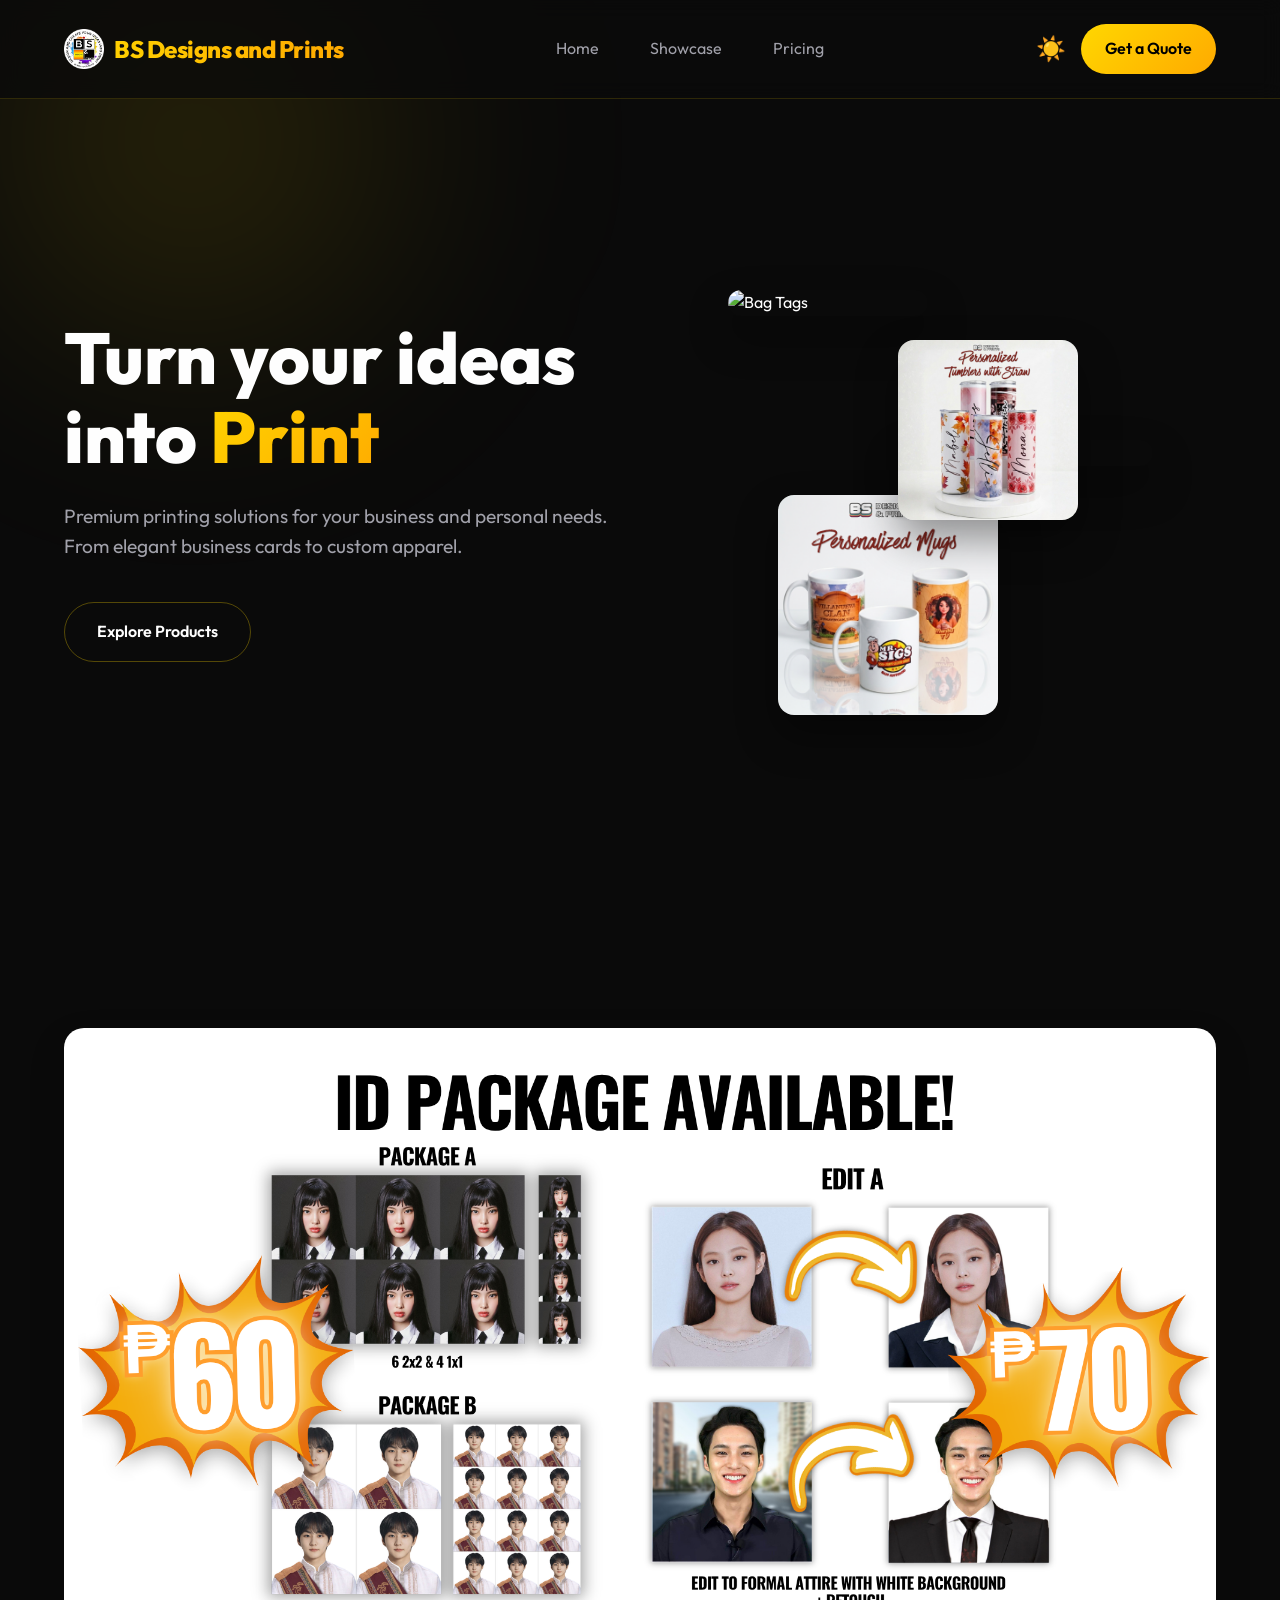
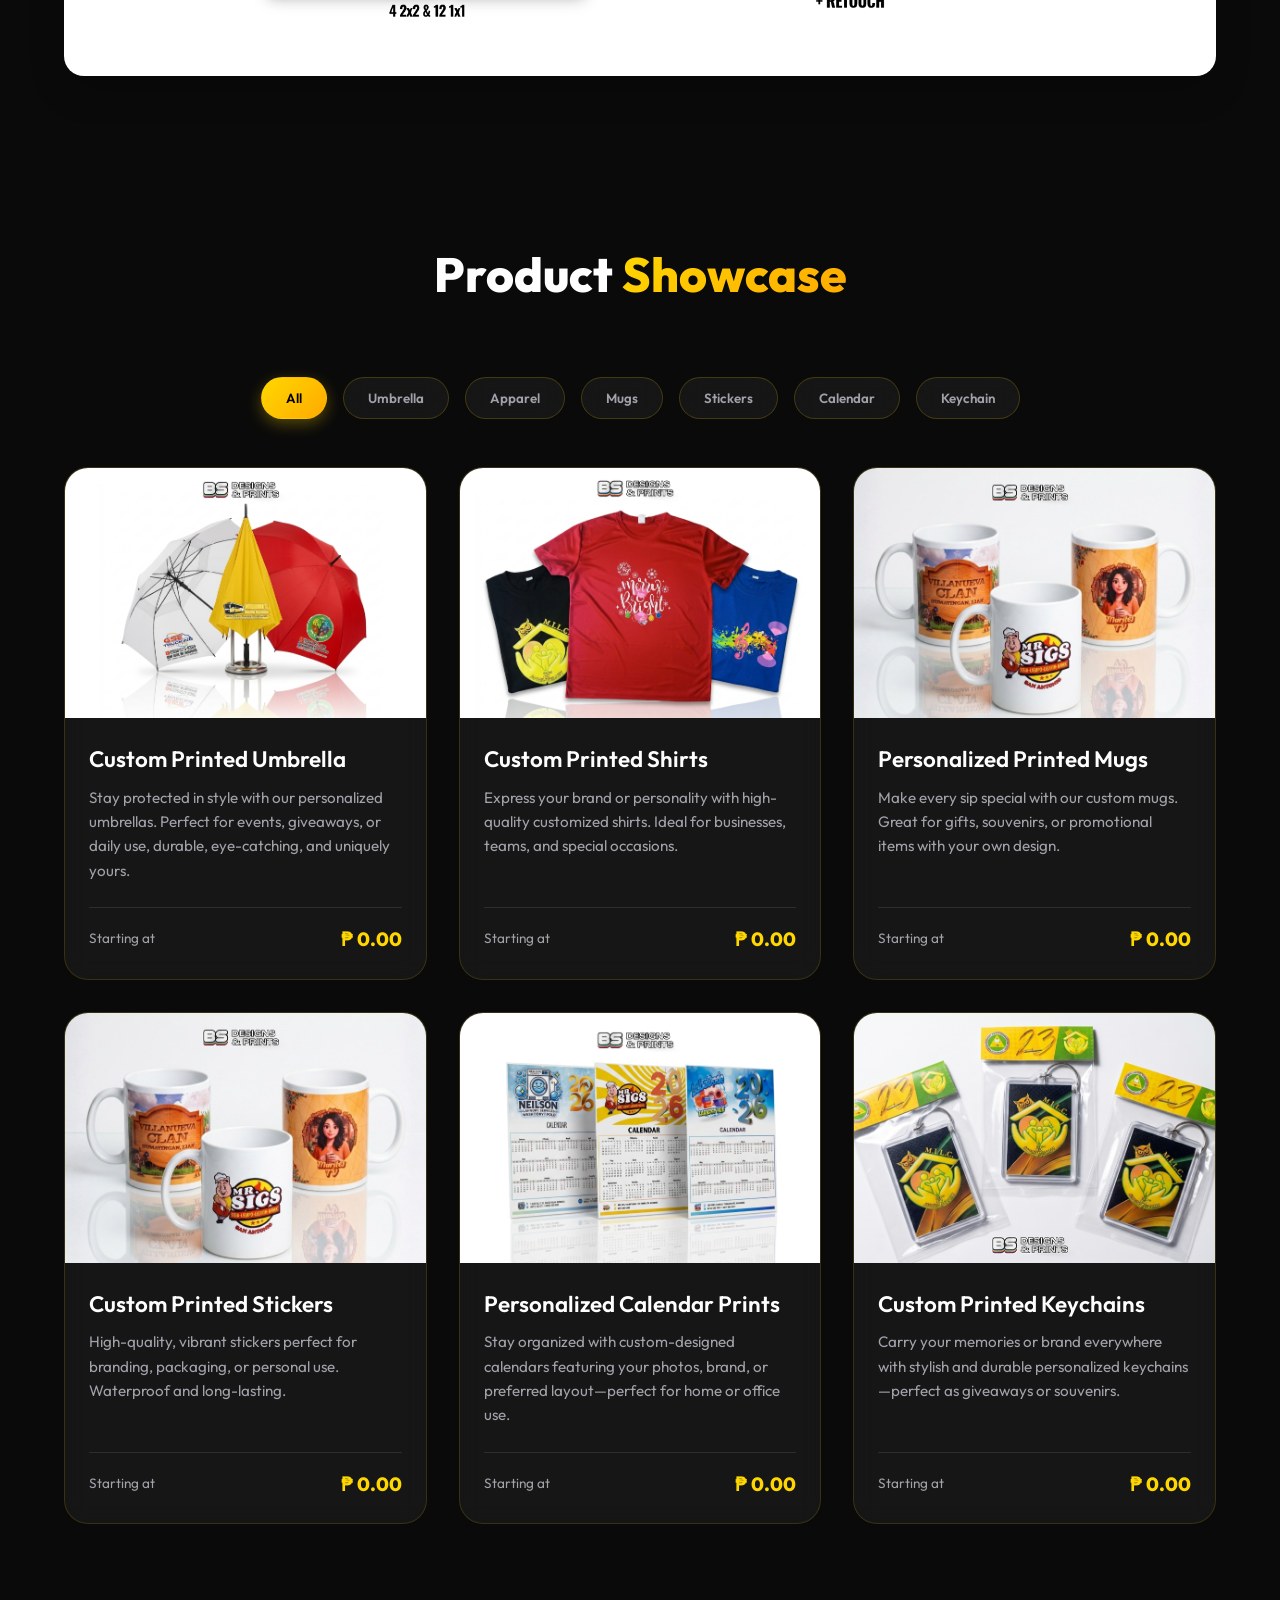
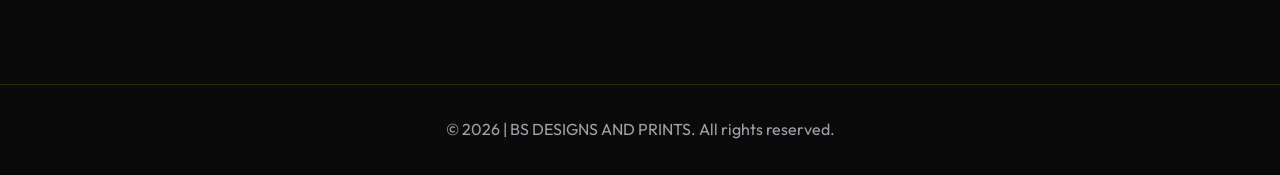
==== index.html @ 34d9db65 "initial commit" ====
<!DOCTYPE html>
<html lang="en">

<head>
    <meta charset="UTF-8">
    <meta name="viewport" content="width=device-width, initial-scale=1.0">
    <title>BS DESIGNS AND PRINTS | Turn your ideas into Print</title>
    <meta name="description" content="High-quality custom printing for business cards, apparel, flyers, and more.">
    <link rel="stylesheet" href="styles.css">
    <link href="https://fonts.googleapis.com/css2?family=Outfit:wght@300;400;600;800&display=swap" rel="stylesheet">
    <link rel="icon" type="image/png" href="assets/logo2.png">
</head>

<body>
    <header class="navbar">
        <div class="logo">
            <img src="assets/logo2.png" alt="BS Logo" class="logo-img">
            BS Designs and Prints
        </div>
        <nav>
            <a href="#home">Home</a>
            <a href="#showcase">Showcase</a>
            <a href="#pricing">Pricing</a>
        </nav>
        <div class="nav-actions" style="display: flex; gap: 15px; align-items: center;">
            <button id="theme-toggle" class="theme-btn" aria-label="Toggle Theme">☀️</button>
            <a href="quote.html" class="cta-btn" style="text-decoration: none;">Get a Quote</a>
        </div>
    </header>

    <main>
        <!-- Hero Section -->
        <section id="home" class="hero">
            <div class="hero-content">
                <h1>Turn your ideas into<span class="text-gradient"> Print</span></h1>
                <p>Premium printing solutions for your business and personal needs. From elegant business cards to
                    custom apparel.</p>
                <a href="#showcase" class="explore-btn">Explore Products</a>
            </div>
            <div class="hero-images">
                <div class="image-grid">
                    <img src="assets/bagtags.png" alt="Bag Tags" class="floating-img img-1">
                    <img src="assets/sintra.png" alt="Sintra Board" class="floating-img img-2">
                    <img src="assets/mug.png" alt="Mugs" class="floating-img img-3">
                    <img src="assets/tumblers.png" alt="Tumbler" class="floating-img img-4">
                </div>
            </div>
        </section>

        <!-- Promo Banner Section -->
        <section class="promo-banner-section">
            <img src="assets/package.png" alt="ID Package Promotion" class="promo-img">
        </section>

        <!-- Showcase & Pricing Gallery -->
        <section id="showcase" class="showcase-section">
            <h2 class="section-title">Product <span class="text-gradient">Showcase</span></h2>

            <div class="filter-container">
                <button class="filter-btn active" data-filter="all">All</button>
                <button class="filter-btn" data-filter="cards">Umbrella</button>
                <button class="filter-btn" data-filter="apparel">Apparel</button>
                <button class="filter-btn" data-filter="mugs">Mugs</button>
                <button class="filter-btn" data-filter="stickers">Stickers</button>
                <button class="filter-btn" data-filter="calendar">Calendar</button>
                <button class="filter-btn" data-filter="keychain">Keychain</button>
            </div>

            <div class="gallery-grid">
                <!-- Card 1 -->
                <div class="gallery-item glass" data-category="cards">
                    <div class="gallery-img-wrapper">
                        <img src="assets/1.png" alt="Umbrellas">
                    </div>
                    <div class="gallery-content">
                        <h3>Custom Printed Umbrella</h3>
                        <p>Stay protected in style with our personalized umbrellas. Perfect for events, giveaways, or
                            daily use, durable, eye-catching, and uniquely yours.</p>
                        <div class="price-tag">
                            <span class="price-label">Starting at</span>
                            <span class="price-value">₱ 0.00</span>
                        </div>
                    </div>
                </div>

                <!-- Card 2 -->
                <div class="gallery-item glass" data-category="apparel">
                    <div class="gallery-img-wrapper">
                        <img src="assets/2.png" alt="Custom T-Shirts">
                    </div>
                    <div class="gallery-content">
                        <h3>Custom Printed Shirts</h3>
                        <p>Express your brand or personality with high-quality customized shirts. Ideal for businesses,
                            teams, and special occasions.</p>
                        <div class="price-tag">
                            <span class="price-label">Starting at</span>
                            <span class="price-value">₱ 0.00</span>
                        </div>
                    </div>
                </div>

                <!-- Card 3 -->
                <div class="gallery-item glass" data-category="mugs">
                    <div class="gallery-img-wrapper">
                        <img src="assets/4.png" alt="Mugs">
                    </div>
                    <div class="gallery-content">
                        <h3>Personalized Printed Mugs</h3>
                        <p>Make every sip special with our custom mugs. Great for gifts, souvenirs, or promotional items
                            with your own design.</p>
                        <div class="price-tag">
                            <span class="price-label">Starting at</span>
                            <span class="price-value">₱ 0.00</span>
                        </div>
                    </div>
                </div>

                <!-- Card 4 -->
                <div class="gallery-item glass" data-category="merch">
                    <div class="gallery-img-wrapper">
                        <img src="assets/4.png" alt="Custom Mugs">
                    </div>
                    <div class="gallery-content">
                        <h3>Custom Printed Stickers</h3>
                        <p>High-quality, vibrant stickers perfect for branding, packaging, or personal use. Waterproof
                            and long-lasting.</p>
                        <div class="price-tag">
                            <span class="price-label">Starting at</span>
                            <span class="price-value">₱ 0.00</span>
                        </div>
                    </div>
                </div>

                <div class="gallery-item glass" data-category="marketing">
                    <div class="gallery-img-wrapper">
                        <img src="assets/3.png" alt="Calendar">
                    </div>
                    <div class="gallery-content">
                        <h3>Personalized Calendar Prints</h3>
                        <p>Stay organized with custom-designed calendars featuring your photos, brand, or preferred
                            layout—perfect for home or office use.</p>
                        <div class="price-tag">
                            <span class="price-label">Starting at</span>
                            <span class="price-value">₱ 0.00</span>
                        </div>
                    </div>
                </div>

                <div class="gallery-item glass" data-category="keychain">
                    <div class="gallery-img-wrapper">
                        <img src="assets/5.png" alt="keychains">
                    </div>
                    <div class="gallery-content">
                        <h3>Custom Printed Keychains</h3>
                        <p>Carry your memories or brand everywhere with stylish and durable personalized
                            keychains—perfect as giveaways or souvenirs.</p>
                        <div class="price-tag">
                            <span class="price-label">Starting at</span>
                            <span class="price-value">₱ 0.00</span>
                        </div>
                    </div>
                </div>
            </div>
        </section>
    </main>

    <footer>
        <p>&copy; 2026 | BS DESIGNS AND PRINTS. All rights reserved.</p>
    </footer>

    <script src="script.js"></script>
</body>

</html>
---- styles.css ----
:root {
    --bg-color: #0a0a0a;
    --text-primary: #fefefe;
    --text-secondary: #a1a1aa;
    --accent-glow: rgba(255, 215, 0, 0.15);
    --glass-bg: rgba(30, 30, 30, 0.6);
    --glass-border: rgba(255, 215, 0, 0.15);
    --nav-bg: rgba(10, 10, 10, 0.8);
}

body.light-mode {
    --bg-color: #f8fafc;
    --text-primary: #0a0a0a;
    --text-secondary: #475569;
    --glass-bg: rgba(255, 255, 255, 0.6);
    --glass-border: rgba(255, 215, 0, 0.4);
    --nav-bg: rgba(248, 250, 252, 0.8);
}

.theme-btn {
    background: transparent;
    border: none;
    font-size: 1.5rem;
    cursor: pointer;
    transition: transform 0.3s ease;
}

.theme-btn:hover {
    transform: scale(1.1);
}

* {
    margin: 0;
    padding: 0;
    box-sizing: border-box;
}

body {
    font-family: 'Outfit', sans-serif;
    background-color: var(--bg-color);
    color: var(--text-primary);
    overflow-x: hidden;
    line-height: 1.6;
}

/* Typography & Utilities */
.text-gradient {
    background: linear-gradient(135deg, #ffd700 0%, #ffaa00 100%);
    -webkit-background-clip: text;
    -webkit-text-fill-color: transparent;
    background-clip: text;
}

.glass {
    background: var(--glass-bg);
    backdrop-filter: blur(12px);
    -webkit-backdrop-filter: blur(12px);
    border: 1px solid var(--glass-border);
    border-radius: 24px;
}

/* Navigation */
.navbar {
    display: flex;
    justify-content: space-between;
    align-items: center;
    padding: 1.5rem 5%;
    position: fixed;
    width: 100%;
    top: 0;
    z-index: 100;
    background: var(--nav-bg);
    backdrop-filter: blur(10px);
    border-bottom: 1px solid var(--glass-border);
}

.logo {
    font-size: 1.5rem;
    font-weight: 800;
    letter-spacing: -0.5px;
    background: linear-gradient(to right, #ffd700, #ffaa00);
    -webkit-background-clip: text;
    -webkit-text-fill-color: transparent;
    background-clip: text;
    display: flex;
    align-items: center;
    gap: 10px;
}

.logo-img {
    height: 40px;
    width: auto;
    border-radius: 8px;
}

nav a {
    color: var(--text-secondary);
    text-decoration: none;
    margin: 0 1.5rem;
    font-weight: 400;
    transition: color 0.3s ease;
}

nav a:hover {
    color: var(--text-primary);
}

.cta-btn {
    background: linear-gradient(135deg, #ffd700, #ffaa00);
    color: #000;
    border: none;
    padding: 0.75rem 1.5rem;
    border-radius: 50px;
    font-family: 'Outfit', sans-serif;
    font-weight: 600;
    cursor: pointer;
    transition: transform 0.3s ease, box-shadow 0.3s ease;
}

.cta-btn:hover {
    transform: translateY(-2px);
    box-shadow: 0 10px 20px rgba(255, 215, 0, 0.3);
}

/* Hero Section */
.hero {
    min-height: 100vh;
    display: flex;
    align-items: center;
    justify-content: space-between;
    padding: 0 5%;
    padding-top: 80px;
    position: relative;
}

.hero::before {
    content: '';
    position: absolute;
    top: -20%;
    left: -10%;
    width: 50vw;
    height: 50vw;
    background: radial-gradient(circle, var(--accent-glow) 0%, transparent 70%);
    filter: blur(100px);
    z-index: -1;
}

.hero-content {
    flex: 1;
    max-width: 600px;
}

.hero-content h1 {
    font-size: 4.5rem;
    font-weight: 800;
    line-height: 1.1;
    margin-bottom: 1.5rem;
}

.hero-content p {
    font-size: 1.2rem;
    color: var(--text-secondary);
    margin-bottom: 2.5rem;
}

.explore-btn {
    display: inline-block;
    padding: 1rem 2rem;
    background: transparent;
    color: var(--text-primary);
    text-decoration: none;
    border: 1px solid rgba(255, 215, 0, 0.3);
    border-radius: 50px;
    font-weight: 600;
    transition: all 0.3s ease;
}

.explore-btn:hover {
    background: rgba(255, 215, 0, 0.1);
    border-color: rgba(255, 215, 0, 0.8);
}

/* Hero Images Grid */
.hero-images {
    flex: 1;
    display: flex;
    justify-content: center;
    align-items: center;
    position: relative;
}

.image-grid {
    position: relative;
    width: 500px;
    height: 500px;
}

.floating-img {
    position: absolute;
    border-radius: 16px;
    box-shadow: 0 20px 40px rgba(0, 0, 0, 0.4);
    object-fit: cover;
    transition: transform 0.5s cubic-bezier(0.175, 0.885, 0.32, 1.275);
}

.floating-img:hover {
    transform: scale(1.05) translateY(-10px) !important;
    z-index: 10;
}

.img-1 {
    width: 200px;
    top: 10%;
    left: 10%;
    animation: float 6s ease-in-out infinite;
}

.img-2 {
    width: 250px;
    top: 40%;
    right: 5%;
    animation: float 7s ease-in-out infinite reverse;
}

.img-3 {
    width: 220px;
    bottom: 5%;
    left: 20%;
    animation: float 8s ease-in-out infinite;
}

.img-4 {
    width: 180px;
    top: 20%;
    right: 20%;
    animation: float 5s ease-in-out infinite reverse;
}

@keyframes float {
    0% {
        transform: translateY(0px);
    }

    50% {
        transform: translateY(-20px);
    }

    100% {
        transform: translateY(0px);
    }
}

/* Promo Banner Section */
.promo-banner-section {
    margin-top: 6rem;
    margin-bottom: 2rem;
    padding: 2rem 5%;
    display: flex;
    justify-content: center;
    align-items: center;
}

.promo-img {
    max-width: 100%;
    height: auto;
    border-radius: 20px;
    box-shadow: 0 15px 35px rgba(0,0,0,0.2);
    transition: transform 0.3s ease;
}

.promo-img:hover {
    transform: scale(1.02);
}

/* Showcase & Gallery Section */
.showcase-section {
    padding: 6rem 5%;
    position: relative;
}

.section-title {
    text-align: center;
    font-size: 3rem;
    font-weight: 800;
    margin-bottom: 4rem;
}

.filter-container {
    display: flex;
    justify-content: center;
    flex-wrap: wrap;
    gap: 1rem;
    margin-bottom: 3rem;
}

.filter-btn {
    padding: 0.75rem 1.5rem;
    border: 1px solid rgba(255, 215, 0, 0.2);
    background: var(--glass-bg);
    color: var(--text-secondary);
    border-radius: 50px;
    font-family: 'Outfit', sans-serif;
    font-weight: 600;
    cursor: pointer;
    transition: all 0.3s ease;
    backdrop-filter: blur(12px);
}

.filter-btn:hover,
.filter-btn.active {
    background: linear-gradient(135deg, #ffd700, #ffaa00);
    color: #000;
    border-color: transparent;
    box-shadow: 0 5px 15px rgba(255, 215, 0, 0.3);
}

.gallery-grid {
    display: grid;
    grid-template-columns: repeat(auto-fit, minmax(280px, 1fr));
    gap: 2rem;
    max-width: 1200px;
    margin: 0 auto;
}

.gallery-item {
    display: flex;
    flex-direction: column;
    overflow: hidden;
    transition: transform 0.4s ease, opacity 0.4s ease, border-color 0.4s ease, box-shadow 0.4s ease;
    opacity: 1;
    transform: scale(1);
    animation: fadeIn 0.5s ease forwards;
}

.gallery-item.hide {
    display: none;
}

@keyframes fadeIn {
    from {
        opacity: 0;
        transform: translateY(20px);
    }

    to {
        opacity: 1;
        transform: translateY(0);
    }
}

.gallery-item:hover {
    transform: translateY(-10px);
    border-color: rgba(255, 215, 0, 0.8);
    box-shadow: 0 20px 40px rgba(255, 215, 0, 0.15);
}

.gallery-img-wrapper {
    width: 100%;
    height: 250px;
    overflow: hidden;
    background: rgba(0, 0, 0, 0.03);
}

.gallery-img-wrapper img {
    width: 100%;
    height: 100%;
    object-fit: cover;
    transition: transform 0.5s ease;
}

.gallery-item:hover .gallery-img-wrapper img {
    transform: scale(1.1);
}

.gallery-content {
    padding: 1.5rem;
    display: flex;
    flex-direction: column;
    flex-grow: 1;
}

.gallery-content h3 {
    font-size: 1.4rem;
    font-weight: 600;
    margin-bottom: 0.5rem;
}

.gallery-content p {
    color: var(--text-secondary);
    font-size: 0.95rem;
    margin-bottom: 1.5rem;
    flex-grow: 1;
}

.price-tag {
    display: flex;
    justify-content: space-between;
    align-items: center;
    padding-top: 1rem;
    border-top: 1px solid rgba(255, 255, 255, 0.1);
}

.price-label {
    font-size: 0.85rem;
    color: var(--text-secondary);
}

.price-value {
    font-weight: 800;
    font-size: 1.2rem;
    color: #ffd700;
}

footer {
    text-align: center;
    padding: 2rem;
    color: var(--text-secondary);
    border-top: 1px solid var(--glass-border);
    margin-top: 4rem;
}

/* Responsive */
@media (max-width: 968px) {
    .hero {
        flex-direction: column;
        text-align: center;
        padding-top: 120px;
    }

    .hero-content h1 {
        font-size: 3.5rem;
    }

    .hero-images {
        margin-top: 4rem;
        transform: scale(0.8);
    }

    nav {
        display: none;
    }
}
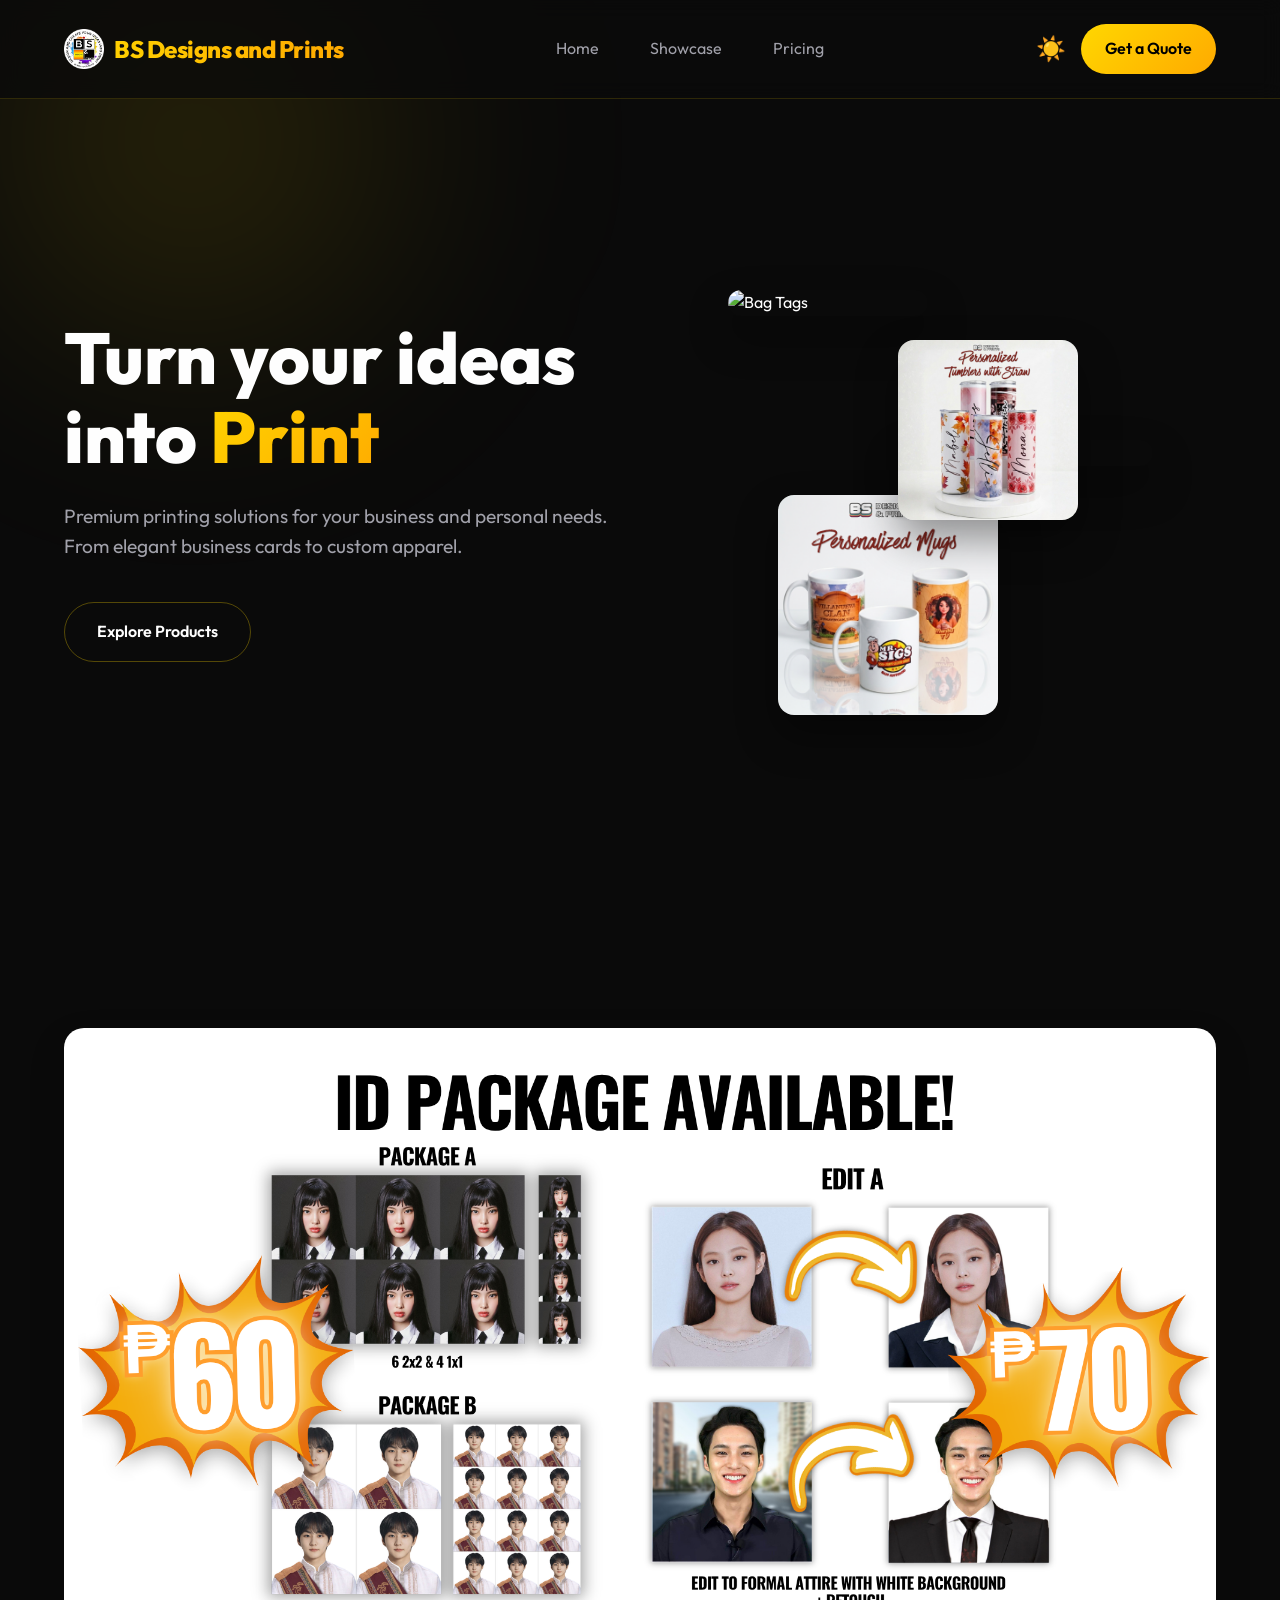
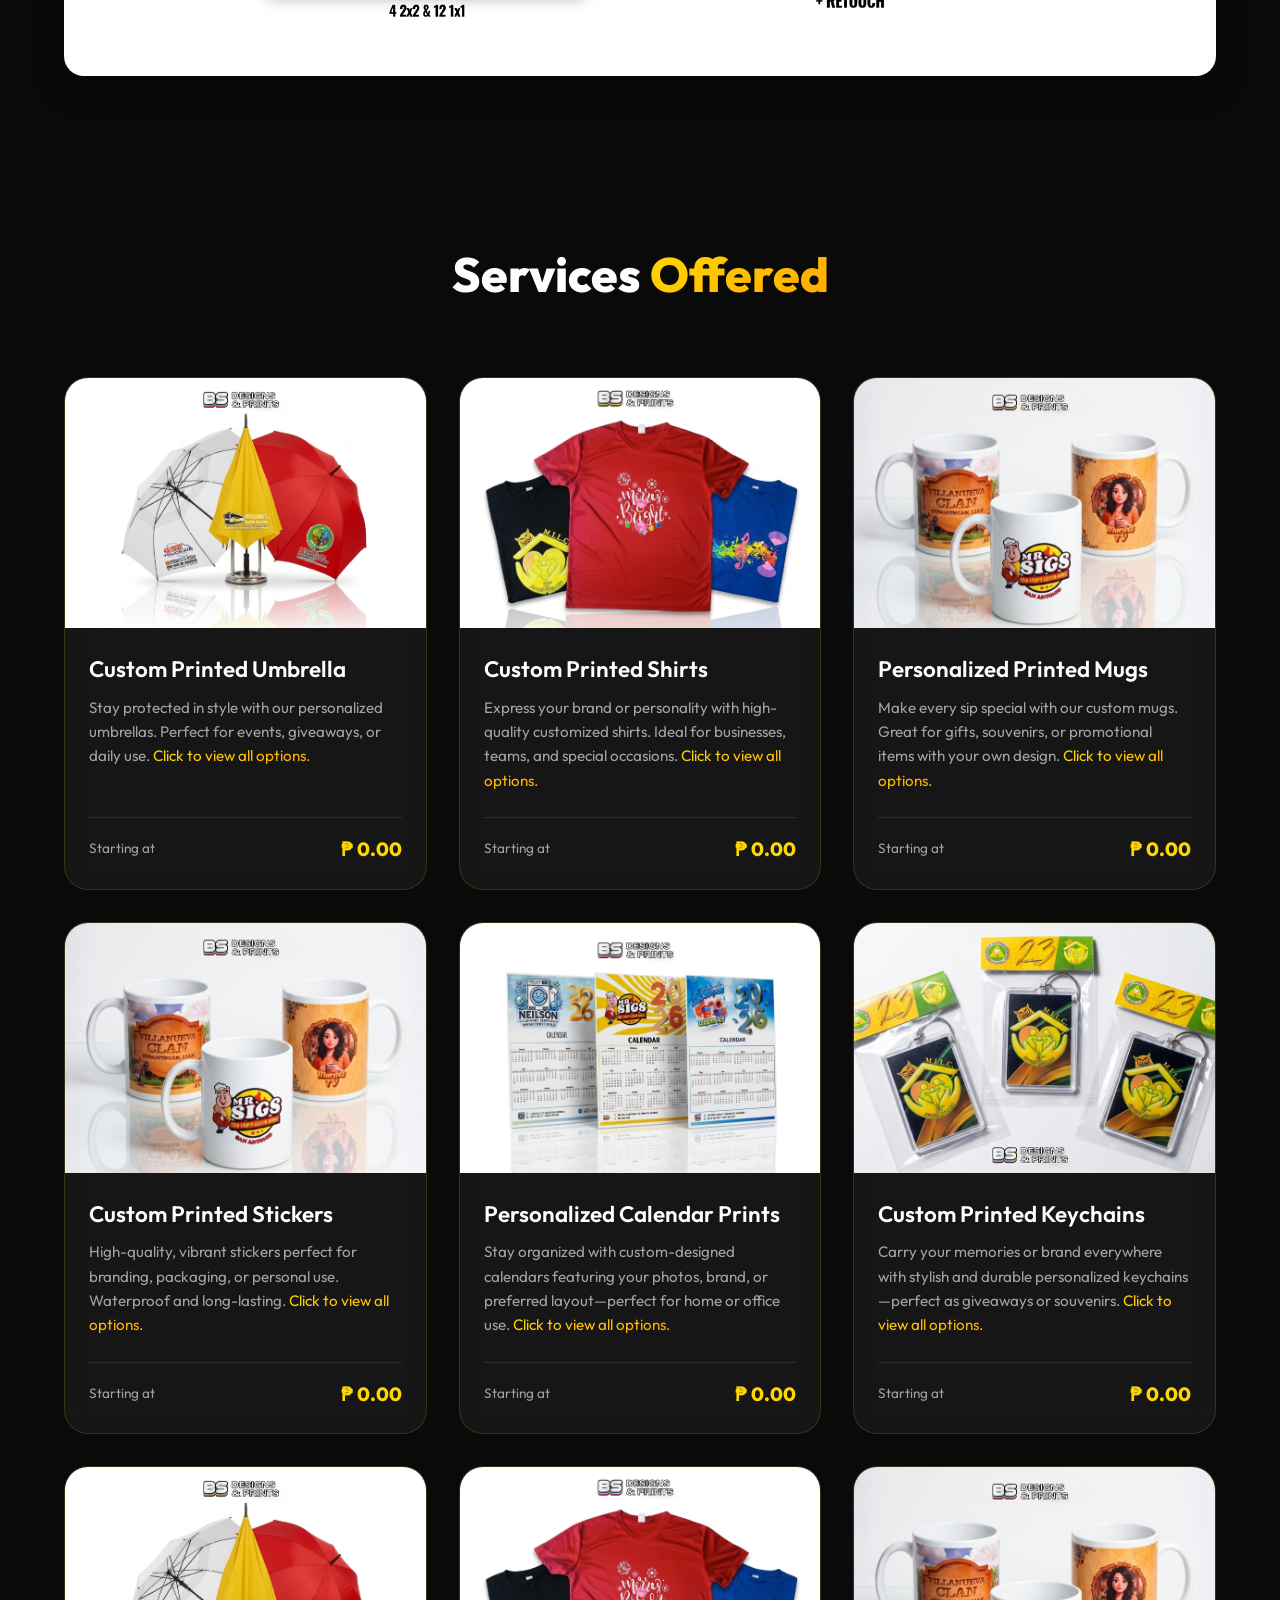
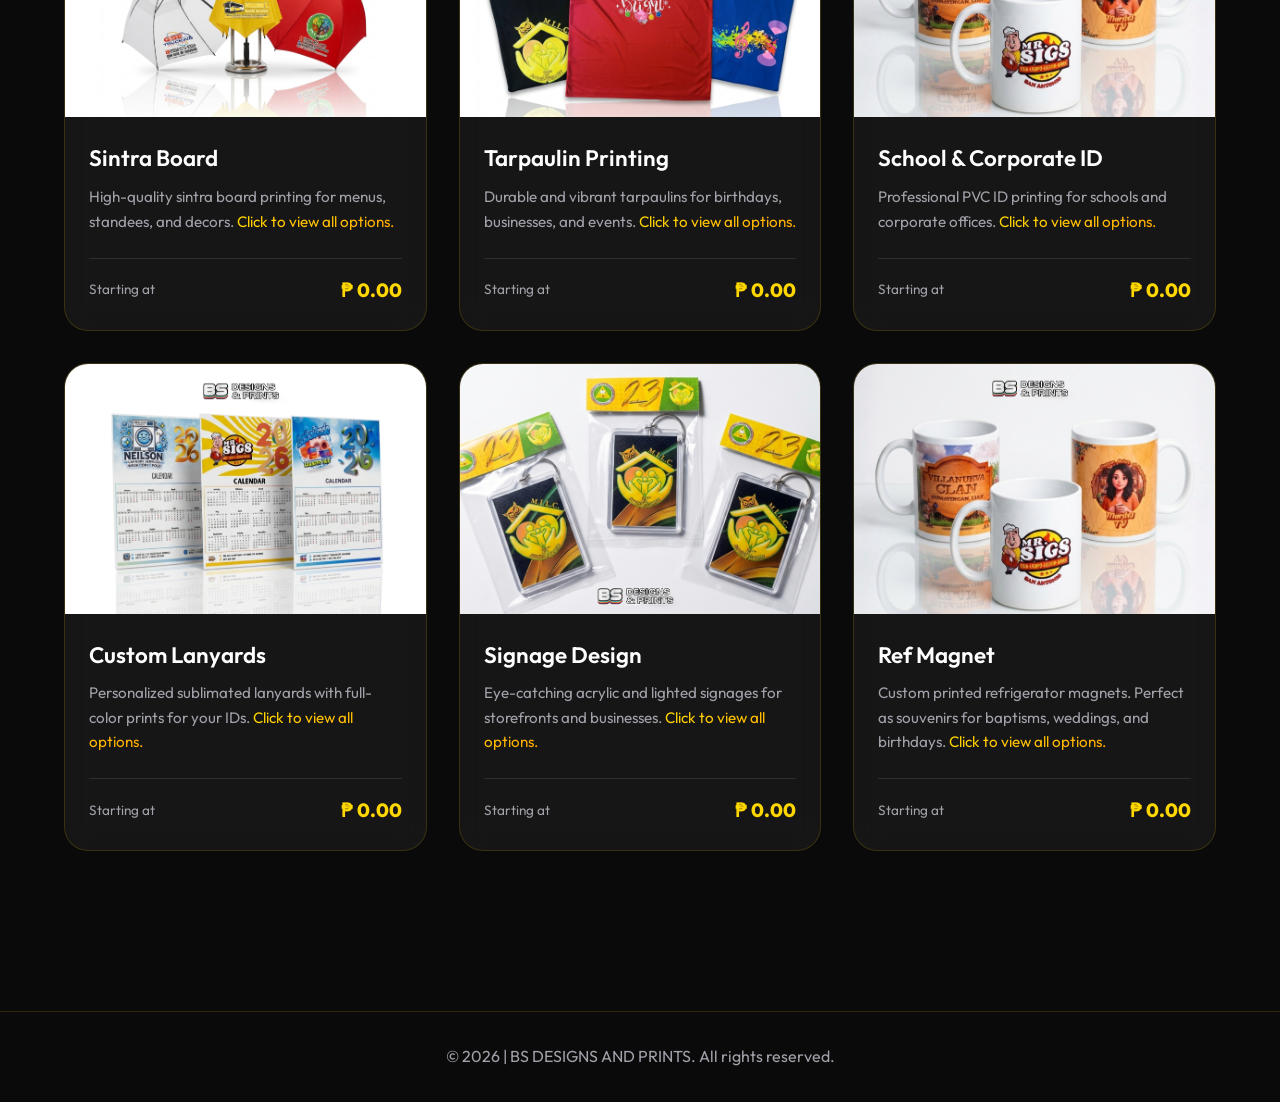
==== commit 6aea8ebb: "added categories" ====
--- a/index.html
+++ b/index.html
@@ -54,28 +54,19 @@
 
         <!-- Showcase & Pricing Gallery -->
         <section id="showcase" class="showcase-section">
-            <h2 class="section-title">Product <span class="text-gradient">Showcase</span></h2>
-
-            <div class="filter-container">
-                <button class="filter-btn active" data-filter="all">All</button>
-                <button class="filter-btn" data-filter="cards">Umbrella</button>
-                <button class="filter-btn" data-filter="apparel">Apparel</button>
-                <button class="filter-btn" data-filter="mugs">Mugs</button>
-                <button class="filter-btn" data-filter="stickers">Stickers</button>
-                <button class="filter-btn" data-filter="calendar">Calendar</button>
-                <button class="filter-btn" data-filter="keychain">Keychain</button>
-            </div>
+            <h2 class="section-title">Services <span class="text-gradient">Offered</span></h2>
 
             <div class="gallery-grid">
                 <!-- Card 1 -->
-                <div class="gallery-item glass" data-category="cards">
+                <div class="gallery-item glass" data-category="umbrella" style="cursor: pointer;"
+                    onclick="openModal('umbrellaModal')">
                     <div class="gallery-img-wrapper">
                         <img src="assets/1.png" alt="Umbrellas">
                     </div>
                     <div class="gallery-content">
                         <h3>Custom Printed Umbrella</h3>
                         <p>Stay protected in style with our personalized umbrellas. Perfect for events, giveaways, or
-                            daily use, durable, eye-catching, and uniquely yours.</p>
+                            daily use. <span class="text-gradient">Click to view all options.</span></p>
                         <div class="price-tag">
                             <span class="price-label">Starting at</span>
                             <span class="price-value">₱ 0.00</span>
@@ -84,14 +75,16 @@
                 </div>
 
                 <!-- Card 2 -->
-                <div class="gallery-item glass" data-category="apparel">
+                <div class="gallery-item glass" data-category="shirts" style="cursor: pointer;"
+                    onclick="openModal('shirtsModal')">
                     <div class="gallery-img-wrapper">
                         <img src="assets/2.png" alt="Custom T-Shirts">
                     </div>
                     <div class="gallery-content">
                         <h3>Custom Printed Shirts</h3>
                         <p>Express your brand or personality with high-quality customized shirts. Ideal for businesses,
-                            teams, and special occasions.</p>
+                            teams, and special occasions. <span class="text-gradient">Click to view all options.</span>
+                        </p>
                         <div class="price-tag">
                             <span class="price-label">Starting at</span>
                             <span class="price-value">₱ 0.00</span>
@@ -100,14 +93,15 @@
                 </div>
 
                 <!-- Card 3 -->
-                <div class="gallery-item glass" data-category="mugs">
+                <div class="gallery-item glass" data-category="mugs" style="cursor: pointer;"
+                    onclick="openModal('mugsModal')">
                     <div class="gallery-img-wrapper">
                         <img src="assets/4.png" alt="Mugs">
                     </div>
                     <div class="gallery-content">
                         <h3>Personalized Printed Mugs</h3>
                         <p>Make every sip special with our custom mugs. Great for gifts, souvenirs, or promotional items
-                            with your own design.</p>
+                            with your own design. <span class="text-gradient">Click to view all options.</span></p>
                         <div class="price-tag">
                             <span class="price-label">Starting at</span>
                             <span class="price-value">₱ 0.00</span>
@@ -116,44 +110,152 @@
                 </div>
 
                 <!-- Card 4 -->
-                <div class="gallery-item glass" data-category="merch">
-                    <div class="gallery-img-wrapper">
-                        <img src="assets/4.png" alt="Custom Mugs">
+                <div class="gallery-item glass" data-category="merch" style="cursor: pointer;"
+                    onclick="openModal('stickersModal')">
+                    <div class="gallery-img-wrapper">
+                        <img src="assets/4.png" alt="Custom Stickers">
                     </div>
                     <div class="gallery-content">
                         <h3>Custom Printed Stickers</h3>
                         <p>High-quality, vibrant stickers perfect for branding, packaging, or personal use. Waterproof
-                            and long-lasting.</p>
-                        <div class="price-tag">
-                            <span class="price-label">Starting at</span>
-                            <span class="price-value">₱ 0.00</span>
-                        </div>
-                    </div>
-                </div>
-
-                <div class="gallery-item glass" data-category="marketing">
+                            and long-lasting. <span class="text-gradient">Click to view all options.</span></p>
+                        <div class="price-tag">
+                            <span class="price-label">Starting at</span>
+                            <span class="price-value">₱ 0.00</span>
+                        </div>
+                    </div>
+                </div>
+
+                <div class="gallery-item glass" data-category="marketing" style="cursor: pointer;"
+                    onclick="openModal('calendarModal')">
                     <div class="gallery-img-wrapper">
                         <img src="assets/3.png" alt="Calendar">
                     </div>
                     <div class="gallery-content">
                         <h3>Personalized Calendar Prints</h3>
                         <p>Stay organized with custom-designed calendars featuring your photos, brand, or preferred
-                            layout—perfect for home or office use.</p>
-                        <div class="price-tag">
-                            <span class="price-label">Starting at</span>
-                            <span class="price-value">₱ 0.00</span>
-                        </div>
-                    </div>
-                </div>
-
-                <div class="gallery-item glass" data-category="keychain">
+                            layout—perfect for home or office use. <span class="text-gradient">Click to view all
+                                options.</span></p>
+                        <div class="price-tag">
+                            <span class="price-label">Starting at</span>
+                            <span class="price-value">₱ 0.00</span>
+                        </div>
+                    </div>
+                </div>
+
+                <div class="gallery-item glass" data-category="keychain" style="cursor: pointer;"
+                    onclick="openModal('keychainModal')">
                     <div class="gallery-img-wrapper">
                         <img src="assets/5.png" alt="keychains">
                     </div>
                     <div class="gallery-content">
                         <h3>Custom Printed Keychains</h3>
                         <p>Carry your memories or brand everywhere with stylish and durable personalized
-                            keychains—perfect as giveaways or souvenirs.</p>
+                            keychains—perfect as giveaways or souvenirs. <span class="text-gradient">Click to view all
+                                options.</span></p>
+                        <div class="price-tag">
+                            <span class="price-label">Starting at</span>
+                            <span class="price-value">₱ 0.00</span>
+                        </div>
+                    </div>
+                </div>
+
+                <!-- NEW SERVICES -->
+                <!-- Sintra Board -->
+                <div class="gallery-item glass" data-category="sintra" style="cursor: pointer;"
+                    onclick="openModal('sintraModal')">
+                    <div class="gallery-img-wrapper">
+                        <img src="assets/1.png" alt="Sintra Board">
+                    </div>
+                    <div class="gallery-content">
+                        <h3>Sintra Board</h3>
+                        <p>High-quality sintra board printing for menus, standees, and decors. <span
+                                class="text-gradient">Click to view all options.</span></p>
+                        <div class="price-tag">
+                            <span class="price-label">Starting at</span>
+                            <span class="price-value">₱ 0.00</span>
+                        </div>
+                    </div>
+                </div>
+
+                <!-- Tarpaulin -->
+                <div class="gallery-item glass" data-category="tarpaulin" style="cursor: pointer;"
+                    onclick="openModal('tarpaulinModal')">
+                    <div class="gallery-img-wrapper">
+                        <img src="assets/2.png" alt="Tarpaulin">
+                    </div>
+                    <div class="gallery-content">
+                        <h3>Tarpaulin Printing</h3>
+                        <p>Durable and vibrant tarpaulins for birthdays, businesses, and events. <span
+                                class="text-gradient">Click to view all options.</span></p>
+                        <div class="price-tag">
+                            <span class="price-label">Starting at</span>
+                            <span class="price-value">₱ 0.00</span>
+                        </div>
+                    </div>
+                </div>
+
+                <!-- School ID -->
+                <div class="gallery-item glass" data-category="schoolid" style="cursor: pointer;"
+                    onclick="openModal('schoolidModal')">
+                    <div class="gallery-img-wrapper">
+                        <img src="assets/4.png" alt="School ID">
+                    </div>
+                    <div class="gallery-content">
+                        <h3>School & Corporate ID</h3>
+                        <p>Professional PVC ID printing for schools and corporate offices. <span
+                                class="text-gradient">Click to view all options.</span></p>
+                        <div class="price-tag">
+                            <span class="price-label">Starting at</span>
+                            <span class="price-value">₱ 0.00</span>
+                        </div>
+                    </div>
+                </div>
+
+                <!-- Lanyard -->
+                <div class="gallery-item glass" data-category="lanyard" style="cursor: pointer;"
+                    onclick="openModal('lanyardModal')">
+                    <div class="gallery-img-wrapper">
+                        <img src="assets/3.png" alt="Lanyard">
+                    </div>
+                    <div class="gallery-content">
+                        <h3>Custom Lanyards</h3>
+                        <p>Personalized sublimated lanyards with full-color prints for your IDs. <span
+                                class="text-gradient">Click to view all options.</span></p>
+                        <div class="price-tag">
+                            <span class="price-label">Starting at</span>
+                            <span class="price-value">₱ 0.00</span>
+                        </div>
+                    </div>
+                </div>
+
+                <!-- Signage Design -->
+                <div class="gallery-item glass" data-category="signage" style="cursor: pointer;"
+                    onclick="openModal('signageModal')">
+                    <div class="gallery-img-wrapper">
+                        <img src="assets/5.png" alt="Signage Design">
+                    </div>
+                    <div class="gallery-content">
+                        <h3>Signage Design</h3>
+                        <p>Eye-catching acrylic and lighted signages for storefronts and businesses. <span
+                                class="text-gradient">Click to view all options.</span></p>
+                        <div class="price-tag">
+                            <span class="price-label">Starting at</span>
+                            <span class="price-value">₱ 0.00</span>
+                        </div>
+                    </div>
+                </div>
+
+                <!-- Ref Magnet -->
+                <div class="gallery-item glass" data-category="refmagnet" style="cursor: pointer;"
+                    onclick="openModal('refmagnetModal')">
+                    <div class="gallery-img-wrapper">
+                        <img src="assets/4.png" alt="Ref Magnet">
+                    </div>
+                    <div class="gallery-content">
+                        <h3>Ref Magnet</h3>
+                        <p>Custom printed refrigerator magnets. Perfect as souvenirs for baptisms, weddings, and
+                            birthdays. <span class="text-gradient">Click to view all options.</span></p>
                         <div class="price-tag">
                             <span class="price-label">Starting at</span>
                             <span class="price-value">₱ 0.00</span>
@@ -162,6 +264,656 @@
                 </div>
             </div>
         </section>
+
+        <!-- Modals -->
+
+        <!-- Umbrella Modal -->
+        <div id="umbrellaModal" class="modal">
+            <div class="modal-content glass">
+                <span class="close-btn" onclick="closeModal('umbrellaModal')">&times;</span>
+                <h2 style="margin-bottom: 20px;">Umbrella <span class="text-gradient">Options</span></h2>
+
+                <div class="modal-tabs">
+                    <button class="modal-tab-btn active"
+                        onclick="switchTab('u-tab-1', this, 'umbrellaModal')">Foldable</button>
+                    <button class="modal-tab-btn" onclick="switchTab('u-tab-2', this, 'umbrellaModal')">J-Type</button>
+                    <button class="modal-tab-btn" onclick="switchTab('u-tab-3', this, 'umbrellaModal')">Golf</button>
+                </div>
+
+                <div id="u-tab-1" class="modal-tab-content active">
+                    <img src="assets/foldable_umbrella.png" alt="Foldable Umbrella">
+                    <div class="modal-tab-text">
+                        <h3>Foldable Umbrella</h3>
+                        <p>Compact and convenient foldable umbrellas. Available in both <strong>manual and
+                                automatic</strong> options. Perfect for everyday carry and sudden downpours.</p>
+                        <div class="price-tag" style="margin-top:auto; border:none; padding:0;">
+                            <span class="price-label">Starting at</span>
+                            <span class="price-value">₱ 0.00</span>
+                        </div>
+                    </div>
+                </div>
+
+                <div id="u-tab-2" class="modal-tab-content">
+                    <img src="assets/j_type_umbrella.png" alt="J-Type Umbrella">
+                    <div class="modal-tab-text">
+                        <h3>J-Type Umbrella</h3>
+                        <p>Classic J-handle umbrellas offering elegant style and comfort. Available in both
+                            <strong>manual and automatic</strong> options. Sturdy and reliable for both rain and sun
+                            protection.</p>
+                        <div class="price-tag" style="margin-top:auto; border:none; padding:0;">
+                            <span class="price-label">Starting at</span>
+                            <span class="price-value">₱ 0.00</span>
+                        </div>
+                    </div>
+                </div>
+
+                <div id="u-tab-3" class="modal-tab-content">
+                    <img src="assets/golf_umbrella.png" alt="Golf Umbrella">
+                    <div class="modal-tab-text">
+                        <h3>Golf Umbrella</h3>
+                        <p>Large canopy golf umbrellas for maximum coverage. Available in both <strong>manual and
+                                automatic</strong> options. Built with durable materials to withstand strong winds.</p>
+                        <div class="price-tag" style="margin-top:auto; border:none; padding:0;">
+                            <span class="price-label">Starting at</span>
+                            <span class="price-value">₱ 0.00</span>
+                        </div>
+                    </div>
+                </div>
+            </div>
+        </div>
+
+        <!-- Shirts Modal -->
+        <div id="shirtsModal" class="modal">
+            <div class="modal-content glass">
+                <span class="close-btn" onclick="closeModal('shirtsModal')">&times;</span>
+                <h2 style="margin-bottom: 20px;">Shirts <span class="text-gradient">Options</span></h2>
+
+                <div class="modal-tabs">
+                    <button class="modal-tab-btn active" onclick="switchTab('s-tab-1', this, 'shirtsModal')">Round
+                        Neck</button>
+                    <button class="modal-tab-btn" onclick="switchTab('s-tab-2', this, 'shirtsModal')">V-Neck</button>
+                    <button class="modal-tab-btn" onclick="switchTab('s-tab-3', this, 'shirtsModal')">Polo
+                        Shirt</button>
+                </div>
+
+                <div id="s-tab-1" class="modal-tab-content active">
+                    <img src="assets/2.png" alt="Round Neck">
+                    <div class="modal-tab-text">
+                        <h3>Round Neck Shirt</h3>
+                        <p>High-quality customized round neck shirts. Available in cotton and dry-fit materials. Ideal
+                            for casual wear.</p>
+                        <div class="price-tag" style="margin-top:auto; border:none; padding:0;">
+                            <span class="price-label">Starting at</span>
+                            <span class="price-value">₱ 0.00</span>
+                        </div>
+                    </div>
+                </div>
+
+                <div id="s-tab-2" class="modal-tab-content">
+                    <img src="assets/2.png" alt="V-Neck">
+                    <div class="modal-tab-text">
+                        <h3>V-Neck Shirt</h3>
+                        <p>Stylish custom V-neck shirts. Comfortable fit with your personalized design or logo. Perfect
+                            for a modern look.</p>
+                        <div class="price-tag" style="margin-top:auto; border:none; padding:0;">
+                            <span class="price-label">Starting at</span>
+                            <span class="price-value">₱ 0.00</span>
+                        </div>
+                    </div>
+                </div>
+
+                <div id="s-tab-3" class="modal-tab-content">
+                    <img src="assets/2.png" alt="Polo Shirt">
+                    <div class="modal-tab-text">
+                        <h3>Polo Shirt</h3>
+                        <p>Professional custom printed and embroidered polo shirts. Perfect for corporate uniforms and
+                            team branding.</p>
+                        <div class="price-tag" style="margin-top:auto; border:none; padding:0;">
+                            <span class="price-label">Starting at</span>
+                            <span class="price-value">₱ 0.00</span>
+                        </div>
+                    </div>
+                </div>
+            </div>
+        </div>
+
+        <!-- Mugs Modal -->
+        <div id="mugsModal" class="modal">
+            <div class="modal-content glass">
+                <span class="close-btn" onclick="closeModal('mugsModal')">&times;</span>
+                <h2 style="margin-bottom: 20px;">Mugs <span class="text-gradient">Options</span></h2>
+
+                <div class="modal-tabs">
+                    <button class="modal-tab-btn active" onclick="switchTab('m-tab-1', this, 'mugsModal')">White
+                        Mug</button>
+                    <button class="modal-tab-btn" onclick="switchTab('m-tab-2', this, 'mugsModal')">Magic Mug</button>
+                    <button class="modal-tab-btn" onclick="switchTab('m-tab-3', this, 'mugsModal')">Inner Color</button>
+                </div>
+
+                <div id="m-tab-1" class="modal-tab-content active">
+                    <img src="assets/4.png" alt="White Mug">
+                    <div class="modal-tab-text">
+                        <h3>Classic White Mug</h3>
+                        <p>Standard 11oz white ceramic mugs with vibrant custom prints. Great for gifts, souvenirs, or
+                            promotional items.</p>
+                        <div class="price-tag" style="margin-top:auto; border:none; padding:0;">
+                            <span class="price-label">Starting at</span>
+                            <span class="price-value">₱ 0.00</span>
+                        </div>
+                    </div>
+                </div>
+
+                <div id="m-tab-2" class="modal-tab-content">
+                    <img src="assets/4.png" alt="Magic Mug">
+                    <div class="modal-tab-text">
+                        <h3>Magic Mug</h3>
+                        <p>Heat-sensitive mugs that appear black when cold and magically reveal your hidden design when
+                            filled with hot liquid.</p>
+                        <div class="price-tag" style="margin-top:auto; border:none; padding:0;">
+                            <span class="price-label">Starting at</span>
+                            <span class="price-value">₱ 0.00</span>
+                        </div>
+                    </div>
+                </div>
+
+                <div id="m-tab-3" class="modal-tab-content">
+                    <img src="assets/4.png" alt="Inner Color Mug">
+                    <div class="modal-tab-text">
+                        <h3>Inner Color Mug</h3>
+                        <p>Ceramic mugs with colored interiors and handles to perfectly match your brand colors or
+                            design's aesthetic.</p>
+                        <div class="price-tag" style="margin-top:auto; border:none; padding:0;">
+                            <span class="price-label">Starting at</span>
+                            <span class="price-value">₱ 0.00</span>
+                        </div>
+                    </div>
+                </div>
+            </div>
+        </div>
+
+        <!-- Stickers Modal -->
+        <div id="stickersModal" class="modal">
+            <div class="modal-content glass">
+                <span class="close-btn" onclick="closeModal('stickersModal')">&times;</span>
+                <h2 style="margin-bottom: 20px;">Stickers <span class="text-gradient">Options</span></h2>
+
+                <div class="modal-tabs">
+                    <button class="modal-tab-btn active"
+                        onclick="switchTab('st-tab-1', this, 'stickersModal')">Glossy</button>
+                    <button class="modal-tab-btn" onclick="switchTab('st-tab-2', this, 'stickersModal')">Matte</button>
+                    <button class="modal-tab-btn"
+                        onclick="switchTab('st-tab-3', this, 'stickersModal')">Transparent</button>
+                </div>
+
+                <div id="st-tab-1" class="modal-tab-content active">
+                    <img src="assets/4.png" alt="Glossy Stickers">
+                    <div class="modal-tab-text">
+                        <h3>Glossy Stickers</h3>
+                        <p>Vibrant glossy finish stickers perfect for branding and packaging. Waterproof,
+                            fade-resistant, and highly durable.</p>
+                        <div class="price-tag" style="margin-top:auto; border:none; padding:0;">
+                            <span class="price-label">Starting at</span>
+                            <span class="price-value">₱ 0.00</span>
+                        </div>
+                    </div>
+                </div>
+
+                <div id="st-tab-2" class="modal-tab-content">
+                    <img src="assets/4.png" alt="Matte Stickers">
+                    <div class="modal-tab-text">
+                        <h3>Matte Stickers</h3>
+                        <p>Elegant matte finish stickers for a premium, non-reflective look. Excellent for luxury
+                            product labels.</p>
+                        <div class="price-tag" style="margin-top:auto; border:none; padding:0;">
+                            <span class="price-label">Starting at</span>
+                            <span class="price-value">₱ 0.00</span>
+                        </div>
+                    </div>
+                </div>
+
+                <div id="st-tab-3" class="modal-tab-content">
+                    <img src="assets/4.png" alt="Transparent Stickers">
+                    <div class="modal-tab-text">
+                        <h3>Transparent Stickers</h3>
+                        <p>Clear vinyl stickers that blend seamlessly onto glass, plastic, or any surface, creating a
+                            "no-label" look.</p>
+                        <div class="price-tag" style="margin-top:auto; border:none; padding:0;">
+                            <span class="price-label">Starting at</span>
+                            <span class="price-value">₱ 0.00</span>
+                        </div>
+                    </div>
+                </div>
+            </div>
+        </div>
+
+        <!-- Calendar Modal -->
+        <div id="calendarModal" class="modal">
+            <div class="modal-content glass">
+                <span class="close-btn" onclick="closeModal('calendarModal')">&times;</span>
+                <h2 style="margin-bottom: 20px;">Calendar <span class="text-gradient">Options</span></h2>
+
+                <div class="modal-tabs">
+                    <button class="modal-tab-btn active" onclick="switchTab('c-tab-1', this, 'calendarModal')">Desk
+                        Calendar</button>
+                    <button class="modal-tab-btn" onclick="switchTab('c-tab-2', this, 'calendarModal')">Wall
+                        Calendar</button>
+                    <button class="modal-tab-btn" onclick="switchTab('c-tab-3', this, 'calendarModal')">Poster
+                        Calendar</button>
+                </div>
+
+                <div id="c-tab-1" class="modal-tab-content active">
+                    <img src="assets/3.png" alt="Desk Calendar">
+                    <div class="modal-tab-text">
+                        <h3>Desk Calendar</h3>
+                        <p>Compact and professional desk calendars. Stay organized while showcasing your brand or photos
+                            right on your workspace year-round.</p>
+                        <div class="price-tag" style="margin-top:auto; border:none; padding:0;">
+                            <span class="price-label">Starting at</span>
+                            <span class="price-value">₱ 0.00</span>
+                        </div>
+                    </div>
+                </div>
+
+                <div id="c-tab-2" class="modal-tab-content">
+                    <img src="assets/3.png" alt="Wall Calendar">
+                    <div class="modal-tab-text">
+                        <h3>Wall Calendar</h3>
+                        <p>Large wall calendars with custom photos, quotes, or layouts for each month. Perfect for home,
+                            office, or corporate gifts.</p>
+                        <div class="price-tag" style="margin-top:auto; border:none; padding:0;">
+                            <span class="price-label">Starting at</span>
+                            <span class="price-value">₱ 0.00</span>
+                        </div>
+                    </div>
+                </div>
+
+                <div id="c-tab-3" class="modal-tab-content">
+                    <img src="assets/3.png" alt="Poster Calendar">
+                    <div class="modal-tab-text">
+                        <h3>Poster Calendar</h3>
+                        <p>Single-page large poster calendars featuring your custom design prominently alongside the
+                            entire year's dates.</p>
+                        <div class="price-tag" style="margin-top:auto; border:none; padding:0;">
+                            <span class="price-label">Starting at</span>
+                            <span class="price-value">₱ 0.00</span>
+                        </div>
+                    </div>
+                </div>
+            </div>
+        </div>
+
+        <!-- Keychain Modal -->
+        <div id="keychainModal" class="modal">
+            <div class="modal-content glass">
+                <span class="close-btn" onclick="closeModal('keychainModal')">&times;</span>
+                <h2 style="margin-bottom: 20px;">Keychain <span class="text-gradient">Options</span></h2>
+
+                <div class="modal-tabs">
+                    <button class="modal-tab-btn active"
+                        onclick="switchTab('k-tab-1', this, 'keychainModal')">Acrylic</button>
+                    <button class="modal-tab-btn" onclick="switchTab('k-tab-2', this, 'keychainModal')">Metal</button>
+                    <button class="modal-tab-btn" onclick="switchTab('k-tab-3', this, 'keychainModal')">Rubber
+                        PVC</button>
+                </div>
+
+                <div id="k-tab-1" class="modal-tab-content active">
+                    <img src="assets/5.png" alt="Acrylic Keychain">
+                    <div class="modal-tab-text">
+                        <h3>Acrylic Keychain</h3>
+                        <p>Durable and clear acrylic keychains, custom cut to the exact shape of your logo, character,
+                            or design.</p>
+                        <div class="price-tag" style="margin-top:auto; border:none; padding:0;">
+                            <span class="price-label">Starting at</span>
+                            <span class="price-value">₱ 0.00</span>
+                        </div>
+                    </div>
+                </div>
+
+                <div id="k-tab-2" class="modal-tab-content">
+                    <img src="assets/5.png" alt="Metal Keychain">
+                    <div class="modal-tab-text">
+                        <h3>Metal Keychain</h3>
+                        <p>Premium engraved or printed metal keychains for a highly professional, luxurious, and
+                            long-lasting souvenir.</p>
+                        <div class="price-tag" style="margin-top:auto; border:none; padding:0;">
+                            <span class="price-label">Starting at</span>
+                            <span class="price-value">₱ 0.00</span>
+                        </div>
+                    </div>
+                </div>
+
+                <div id="k-tab-3" class="modal-tab-content">
+                    <img src="assets/5.png" alt="PVC Keychain">
+                    <div class="modal-tab-text">
+                        <h3>Rubber PVC Keychain</h3>
+                        <p>Flexible, colorful, and vibrant 3D rubber PVC keychains that make your brand stand out with a
+                            tactile feel.</p>
+                        <div class="price-tag" style="margin-top:auto; border:none; padding:0;">
+                            <span class="price-label">Starting at</span>
+                            <span class="price-value">₱ 0.00</span>
+                        </div>
+                    </div>
+                </div>
+            </div>
+        </div>
+
+        <!-- NEW MODALS -->
+
+        <!-- Sintra Board Modal -->
+        <div id="sintraModal" class="modal">
+            <div class="modal-content glass">
+                <span class="close-btn" onclick="closeModal('sintraModal')">&times;</span>
+                <h2 style="margin-bottom: 20px;">Sintra Board <span class="text-gradient">Options</span></h2>
+
+                <div class="modal-tabs">
+                    <button class="modal-tab-btn active" onclick="switchTab('sb-tab-1', this, 'sintraModal')">Option
+                        1</button>
+                    <button class="modal-tab-btn" onclick="switchTab('sb-tab-2', this, 'sintraModal')">Option 2</button>
+                    <button class="modal-tab-btn" onclick="switchTab('sb-tab-3', this, 'sintraModal')">Option 3</button>
+                </div>
+
+                <div id="sb-tab-1" class="modal-tab-content active">
+                    <img src="assets/1.png" alt="Option 1">
+                    <div class="modal-tab-text">
+                        <h3>Option 1</h3>
+                        <p>Description for Option 1 goes here. You can edit this text.</p>
+                        <div class="price-tag" style="margin-top:auto; border:none; padding:0;">
+                            <span class="price-label">Starting at</span>
+                            <span class="price-value">₱ 0.00</span>
+                        </div>
+                    </div>
+                </div>
+
+                <div id="sb-tab-2" class="modal-tab-content">
+                    <img src="assets/1.png" alt="Option 2">
+                    <div class="modal-tab-text">
+                        <h3>Option 2</h3>
+                        <p>Description for Option 2 goes here. You can edit this text.</p>
+                        <div class="price-tag" style="margin-top:auto; border:none; padding:0;">
+                            <span class="price-label">Starting at</span>
+                            <span class="price-value">₱ 0.00</span>
+                        </div>
+                    </div>
+                </div>
+
+                <div id="sb-tab-3" class="modal-tab-content">
+                    <img src="assets/1.png" alt="Option 3">
+                    <div class="modal-tab-text">
+                        <h3>Option 3</h3>
+                        <p>Description for Option 3 goes here. You can edit this text.</p>
+                        <div class="price-tag" style="margin-top:auto; border:none; padding:0;">
+                            <span class="price-label">Starting at</span>
+                            <span class="price-value">₱ 0.00</span>
+                        </div>
+                    </div>
+                </div>
+            </div>
+        </div>
+
+        <!-- Tarpaulin Modal -->
+        <div id="tarpaulinModal" class="modal">
+            <div class="modal-content glass">
+                <span class="close-btn" onclick="closeModal('tarpaulinModal')">&times;</span>
+                <h2 style="margin-bottom: 20px;">Tarpaulin <span class="text-gradient">Options</span></h2>
+
+                <div class="modal-tabs">
+                    <button class="modal-tab-btn active" onclick="switchTab('tp-tab-1', this, 'tarpaulinModal')">Option
+                        1</button>
+                    <button class="modal-tab-btn" onclick="switchTab('tp-tab-2', this, 'tarpaulinModal')">Option
+                        2</button>
+                    <button class="modal-tab-btn" onclick="switchTab('tp-tab-3', this, 'tarpaulinModal')">Option
+                        3</button>
+                </div>
+
+                <div id="tp-tab-1" class="modal-tab-content active">
+                    <img src="assets/2.png" alt="Option 1">
+                    <div class="modal-tab-text">
+                        <h3>Option 1</h3>
+                        <p>Description for Option 1 goes here. You can edit this text.</p>
+                        <div class="price-tag" style="margin-top:auto; border:none; padding:0;">
+                            <span class="price-label">Starting at</span>
+                            <span class="price-value">₱ 0.00</span>
+                        </div>
+                    </div>
+                </div>
+
+                <div id="tp-tab-2" class="modal-tab-content">
+                    <img src="assets/2.png" alt="Option 2">
+                    <div class="modal-tab-text">
+                        <h3>Option 2</h3>
+                        <p>Description for Option 2 goes here. You can edit this text.</p>
+                        <div class="price-tag" style="margin-top:auto; border:none; padding:0;">
+                            <span class="price-label">Starting at</span>
+                            <span class="price-value">₱ 0.00</span>
+                        </div>
+                    </div>
+                </div>
+
+                <div id="tp-tab-3" class="modal-tab-content">
+                    <img src="assets/2.png" alt="Option 3">
+                    <div class="modal-tab-text">
+                        <h3>Option 3</h3>
+                        <p>Description for Option 3 goes here. You can edit this text.</p>
+                        <div class="price-tag" style="margin-top:auto; border:none; padding:0;">
+                            <span class="price-label">Starting at</span>
+                            <span class="price-value">₱ 0.00</span>
+                        </div>
+                    </div>
+                </div>
+            </div>
+        </div>
+
+        <!-- School ID Modal -->
+        <div id="schoolidModal" class="modal">
+            <div class="modal-content glass">
+                <span class="close-btn" onclick="closeModal('schoolidModal')">&times;</span>
+                <h2 style="margin-bottom: 20px;">School ID <span class="text-gradient">Options</span></h2>
+
+                <div class="modal-tabs">
+                    <button class="modal-tab-btn active" onclick="switchTab('id-tab-1', this, 'schoolidModal')">Option
+                        1</button>
+                    <button class="modal-tab-btn" onclick="switchTab('id-tab-2', this, 'schoolidModal')">Option
+                        2</button>
+                    <button class="modal-tab-btn" onclick="switchTab('id-tab-3', this, 'schoolidModal')">Option
+                        3</button>
+                </div>
+
+                <div id="id-tab-1" class="modal-tab-content active">
+                    <img src="assets/4.png" alt="Option 1">
+                    <div class="modal-tab-text">
+                        <h3>Option 1</h3>
+                        <p>Description for Option 1 goes here. You can edit this text.</p>
+                        <div class="price-tag" style="margin-top:auto; border:none; padding:0;">
+                            <span class="price-label">Starting at</span>
+                            <span class="price-value">₱ 0.00</span>
+                        </div>
+                    </div>
+                </div>
+
+                <div id="id-tab-2" class="modal-tab-content">
+                    <img src="assets/4.png" alt="Option 2">
+                    <div class="modal-tab-text">
+                        <h3>Option 2</h3>
+                        <p>Description for Option 2 goes here. You can edit this text.</p>
+                        <div class="price-tag" style="margin-top:auto; border:none; padding:0;">
+                            <span class="price-label">Starting at</span>
+                            <span class="price-value">₱ 0.00</span>
+                        </div>
+                    </div>
+                </div>
+
+                <div id="id-tab-3" class="modal-tab-content">
+                    <img src="assets/4.png" alt="Option 3">
+                    <div class="modal-tab-text">
+                        <h3>Option 3</h3>
+                        <p>Description for Option 3 goes here. You can edit this text.</p>
+                        <div class="price-tag" style="margin-top:auto; border:none; padding:0;">
+                            <span class="price-label">Starting at</span>
+                            <span class="price-value">₱ 0.00</span>
+                        </div>
+                    </div>
+                </div>
+            </div>
+        </div>
+
+        <!-- Lanyard Modal -->
+        <div id="lanyardModal" class="modal">
+            <div class="modal-content glass">
+                <span class="close-btn" onclick="closeModal('lanyardModal')">&times;</span>
+                <h2 style="margin-bottom: 20px;">Lanyard <span class="text-gradient">Options</span></h2>
+
+                <div class="modal-tabs">
+                    <button class="modal-tab-btn active" onclick="switchTab('ly-tab-1', this, 'lanyardModal')">Option
+                        1</button>
+                    <button class="modal-tab-btn" onclick="switchTab('ly-tab-2', this, 'lanyardModal')">Option
+                        2</button>
+                    <button class="modal-tab-btn" onclick="switchTab('ly-tab-3', this, 'lanyardModal')">Option
+                        3</button>
+                </div>
+
+                <div id="ly-tab-1" class="modal-tab-content active">
+                    <img src="assets/3.png" alt="Option 1">
+                    <div class="modal-tab-text">
+                        <h3>Option 1</h3>
+                        <p>Description for Option 1 goes here. You can edit this text.</p>
+                        <div class="price-tag" style="margin-top:auto; border:none; padding:0;">
+                            <span class="price-label">Starting at</span>
+                            <span class="price-value">₱ 0.00</span>
+                        </div>
+                    </div>
+                </div>
+
+                <div id="ly-tab-2" class="modal-tab-content">
+                    <img src="assets/3.png" alt="Option 2">
+                    <div class="modal-tab-text">
+                        <h3>Option 2</h3>
+                        <p>Description for Option 2 goes here. You can edit this text.</p>
+                        <div class="price-tag" style="margin-top:auto; border:none; padding:0;">
+                            <span class="price-label">Starting at</span>
+                            <span class="price-value">₱ 0.00</span>
+                        </div>
+                    </div>
+                </div>
+
+                <div id="ly-tab-3" class="modal-tab-content">
+                    <img src="assets/3.png" alt="Option 3">
+                    <div class="modal-tab-text">
+                        <h3>Option 3</h3>
+                        <p>Description for Option 3 goes here. You can edit this text.</p>
+                        <div class="price-tag" style="margin-top:auto; border:none; padding:0;">
+                            <span class="price-label">Starting at</span>
+                            <span class="price-value">₱ 0.00</span>
+                        </div>
+                    </div>
+                </div>
+            </div>
+        </div>
+
+        <!-- Signage Modal -->
+        <div id="signageModal" class="modal">
+            <div class="modal-content glass">
+                <span class="close-btn" onclick="closeModal('signageModal')">&times;</span>
+                <h2 style="margin-bottom: 20px;">Signage <span class="text-gradient">Options</span></h2>
+
+                <div class="modal-tabs">
+                    <button class="modal-tab-btn active" onclick="switchTab('sg-tab-1', this, 'signageModal')">Option
+                        1</button>
+                    <button class="modal-tab-btn" onclick="switchTab('sg-tab-2', this, 'signageModal')">Option
+                        2</button>
+                    <button class="modal-tab-btn" onclick="switchTab('sg-tab-3', this, 'signageModal')">Option
+                        3</button>
+                </div>
+
+                <div id="sg-tab-1" class="modal-tab-content active">
+                    <img src="assets/5.png" alt="Option 1">
+                    <div class="modal-tab-text">
+                        <h3>Option 1</h3>
+                        <p>Description for Option 1 goes here. You can edit this text.</p>
+                        <div class="price-tag" style="margin-top:auto; border:none; padding:0;">
+                            <span class="price-label">Starting at</span>
+                            <span class="price-value">₱ 0.00</span>
+                        </div>
+                    </div>
+                </div>
+
+                <div id="sg-tab-2" class="modal-tab-content">
+                    <img src="assets/5.png" alt="Option 2">
+                    <div class="modal-tab-text">
+                        <h3>Option 2</h3>
+                        <p>Description for Option 2 goes here. You can edit this text.</p>
+                        <div class="price-tag" style="margin-top:auto; border:none; padding:0;">
+                            <span class="price-label">Starting at</span>
+                            <span class="price-value">₱ 0.00</span>
+                        </div>
+                    </div>
+                </div>
+
+                <div id="sg-tab-3" class="modal-tab-content">
+                    <img src="assets/5.png" alt="Option 3">
+                    <div class="modal-tab-text">
+                        <h3>Option 3</h3>
+                        <p>Description for Option 3 goes here. You can edit this text.</p>
+                        <div class="price-tag" style="margin-top:auto; border:none; padding:0;">
+                            <span class="price-label">Starting at</span>
+                            <span class="price-value">₱ 0.00</span>
+                        </div>
+                    </div>
+                </div>
+            </div>
+        </div>
+
+        <!-- Ref Magnet Modal -->
+        <div id="refmagnetModal" class="modal">
+            <div class="modal-content glass">
+                <span class="close-btn" onclick="closeModal('refmagnetModal')">&times;</span>
+                <h2 style="margin-bottom: 20px;">Ref Magnet <span class="text-gradient">Options</span></h2>
+
+                <div class="modal-tabs">
+                    <button class="modal-tab-btn active" onclick="switchTab('rm-tab-1', this, 'refmagnetModal')">Option
+                        1</button>
+                    <button class="modal-tab-btn" onclick="switchTab('rm-tab-2', this, 'refmagnetModal')">Option
+                        2</button>
+                    <button class="modal-tab-btn" onclick="switchTab('rm-tab-3', this, 'refmagnetModal')">Option
+                        3</button>
+                </div>
+
+                <div id="rm-tab-1" class="modal-tab-content active">
+                    <img src="assets/4.png" alt="Option 1">
+                    <div class="modal-tab-text">
+                        <h3>Option 1</h3>
+                        <p>Description for Option 1 goes here. You can edit this text.</p>
+                        <div class="price-tag" style="margin-top:auto; border:none; padding:0;">
+                            <span class="price-label">Starting at</span>
+                            <span class="price-value">₱ 0.00</span>
+                        </div>
+                    </div>
+                </div>
+
+                <div id="rm-tab-2" class="modal-tab-content">
+                    <img src="assets/4.png" alt="Option 2">
+                    <div class="modal-tab-text">
+                        <h3>Option 2</h3>
+                        <p>Description for Option 2 goes here. You can edit this text.</p>
+                        <div class="price-tag" style="margin-top:auto; border:none; padding:0;">
+                            <span class="price-label">Starting at</span>
+                            <span class="price-value">₱ 0.00</span>
+                        </div>
+                    </div>
+                </div>
+
+                <div id="rm-tab-3" class="modal-tab-content">
+                    <img src="assets/4.png" alt="Option 3">
+                    <div class="modal-tab-text">
+                        <h3>Option 3</h3>
+                        <p>Description for Option 3 goes here. You can edit this text.</p>
+                        <div class="price-tag" style="margin-top:auto; border:none; padding:0;">
+                            <span class="price-label">Starting at</span>
+                            <span class="price-value">₱ 0.00</span>
+                        </div>
+                    </div>
+                </div>
+            </div>
+        </div>
     </main>
 
     <footer>
--- a/styles.css
+++ b/styles.css
@@ -264,7 +264,7 @@
     max-width: 100%;
     height: auto;
     border-radius: 20px;
-    box-shadow: 0 15px 35px rgba(0,0,0,0.2);
+    box-shadow: 0 15px 35px rgba(0, 0, 0, 0.2);
     transition: transform 0.3s ease;
 }
 
@@ -285,25 +285,76 @@
     margin-bottom: 4rem;
 }
 
+.filter-wrapper {
+    display: flex;
+    align-items: center;
+    justify-content: center;
+    position: relative;
+    max-width: 100%;
+    margin-bottom: 3rem;
+    padding: 0 50px; /* Space for arrows */
+}
+
 .filter-container {
     display: flex;
+    gap: 1rem;
+    overflow-x: auto;
+    scroll-behavior: smooth;
+    -ms-overflow-style: none;  /* IE and Edge */
+    scrollbar-width: none;  /* Firefox */
+    padding: 10px 5px; /* Prevent box-shadow cropping */
+    white-space: nowrap;
+    width: 100%;
+}
+
+.filter-container::-webkit-scrollbar {
+    display: none;
+}
+
+.scroll-arrow {
+    background: var(--glass-bg);
+    border: 1px solid var(--glass-border);
+    color: var(--text-primary);
+    font-size: 1.2rem;
+    cursor: pointer;
+    border-radius: 50%;
+    width: 40px;
+    height: 40px;
+    display: flex;
+    align-items: center;
     justify-content: center;
-    flex-wrap: wrap;
-    gap: 1rem;
-    margin-bottom: 3rem;
+    position: absolute;
+    top: 50%;
+    transform: translateY(-50%);
+    z-index: 10;
+    transition: all 0.3s;
+}
+
+.scroll-arrow:hover {
+    background: rgba(255, 215, 0, 0.2);
+    color: #ffd700;
+}
+
+.left-arrow {
+    left: 0;
+}
+
+.right-arrow {
+    right: 0;
 }
 
 .filter-btn {
+    flex-shrink: 0;
     padding: 0.75rem 1.5rem;
     border: 1px solid rgba(255, 215, 0, 0.2);
     background: var(--glass-bg);
     color: var(--text-secondary);
     border-radius: 50px;
-    font-family: 'Outfit', sans-serif;
+    font-size: 1rem;
     font-weight: 600;
     cursor: pointer;
     transition: all 0.3s ease;
-    backdrop-filter: blur(12px);
+    backdrop-filter: blur(10px);
 }
 
 .filter-btn:hover,
@@ -439,4 +490,131 @@
     nav {
         display: none;
     }
+}
+
+/* Modal Styles */
+.modal {
+    display: none;
+    position: fixed;
+    z-index: 1000;
+    left: 0;
+    top: 0;
+    width: 100%;
+    height: 100%;
+    background-color: rgba(0, 0, 0, 0.8);
+    backdrop-filter: blur(5px);
+    justify-content: center;
+    align-items: center;
+}
+
+.modal.show {
+    display: flex;
+}
+
+.modal-content {
+    background: var(--glass-bg);
+    border: 1px solid var(--glass-border);
+    border-radius: 24px;
+    padding: 2.5rem;
+    width: 90%;
+    max-width: 800px;
+    position: relative;
+    box-shadow: 0 20px 40px rgba(0, 0, 0, 0.5);
+    backdrop-filter: blur(12px);
+    max-height: 90vh;
+    overflow-y: auto;
+}
+
+.close-btn {
+    position: absolute;
+    top: 15px;
+    right: 25px;
+    color: var(--text-secondary);
+    font-size: 32px;
+    font-weight: bold;
+    cursor: pointer;
+    transition: color 0.3s;
+}
+
+.close-btn:hover {
+    color: var(--text-primary);
+}
+
+.modal-tabs {
+    display: flex;
+    gap: 15px;
+    margin-bottom: 25px;
+    border-bottom: 1px solid rgba(255, 215, 0, 0.2);
+    padding-bottom: 10px;
+}
+
+.modal-tab-btn {
+    background: transparent;
+    border: none;
+    color: var(--text-secondary);
+    font-size: 1.1rem;
+    font-family: 'Outfit', sans-serif;
+    font-weight: 600;
+    cursor: pointer;
+    padding: 0.5rem 1rem;
+    transition: all 0.3s;
+}
+
+.modal-tab-btn.active,
+.modal-tab-btn:hover {
+    color: #ffd700;
+    border-bottom: 2px solid #ffd700;
+}
+
+.modal-tab-content {
+    display: none;
+    animation: fadeIn 0.4s ease forwards;
+}
+
+.modal-tab-content.active {
+    display: flex;
+    gap: 30px;
+}
+
+.modal-tab-content img {
+    width: 300px;
+    height: 300px;
+    border-radius: 16px;
+    object-fit: cover;
+    box-shadow: 0 10px 30px rgba(0, 0, 0, 0.3);
+}
+
+.modal-tab-text {
+    flex: 1;
+    display: flex;
+    flex-direction: column;
+    justify-content: center;
+}
+
+.modal-tab-text h3 {
+    font-size: 1.8rem;
+    margin-bottom: 15px;
+}
+
+.modal-tab-text p {
+    color: var(--text-secondary);
+    font-size: 1.05rem;
+    margin-bottom: 20px;
+    line-height: 1.6;
+}
+
+@media (max-width: 768px) {
+    .modal-tab-content.active {
+        flex-direction: column;
+        align-items: center;
+    }
+
+    .modal-tab-content img {
+        width: 100%;
+        max-width: 300px;
+    }
+
+    .modal-tab-text {
+        text-align: center;
+    }
 }
